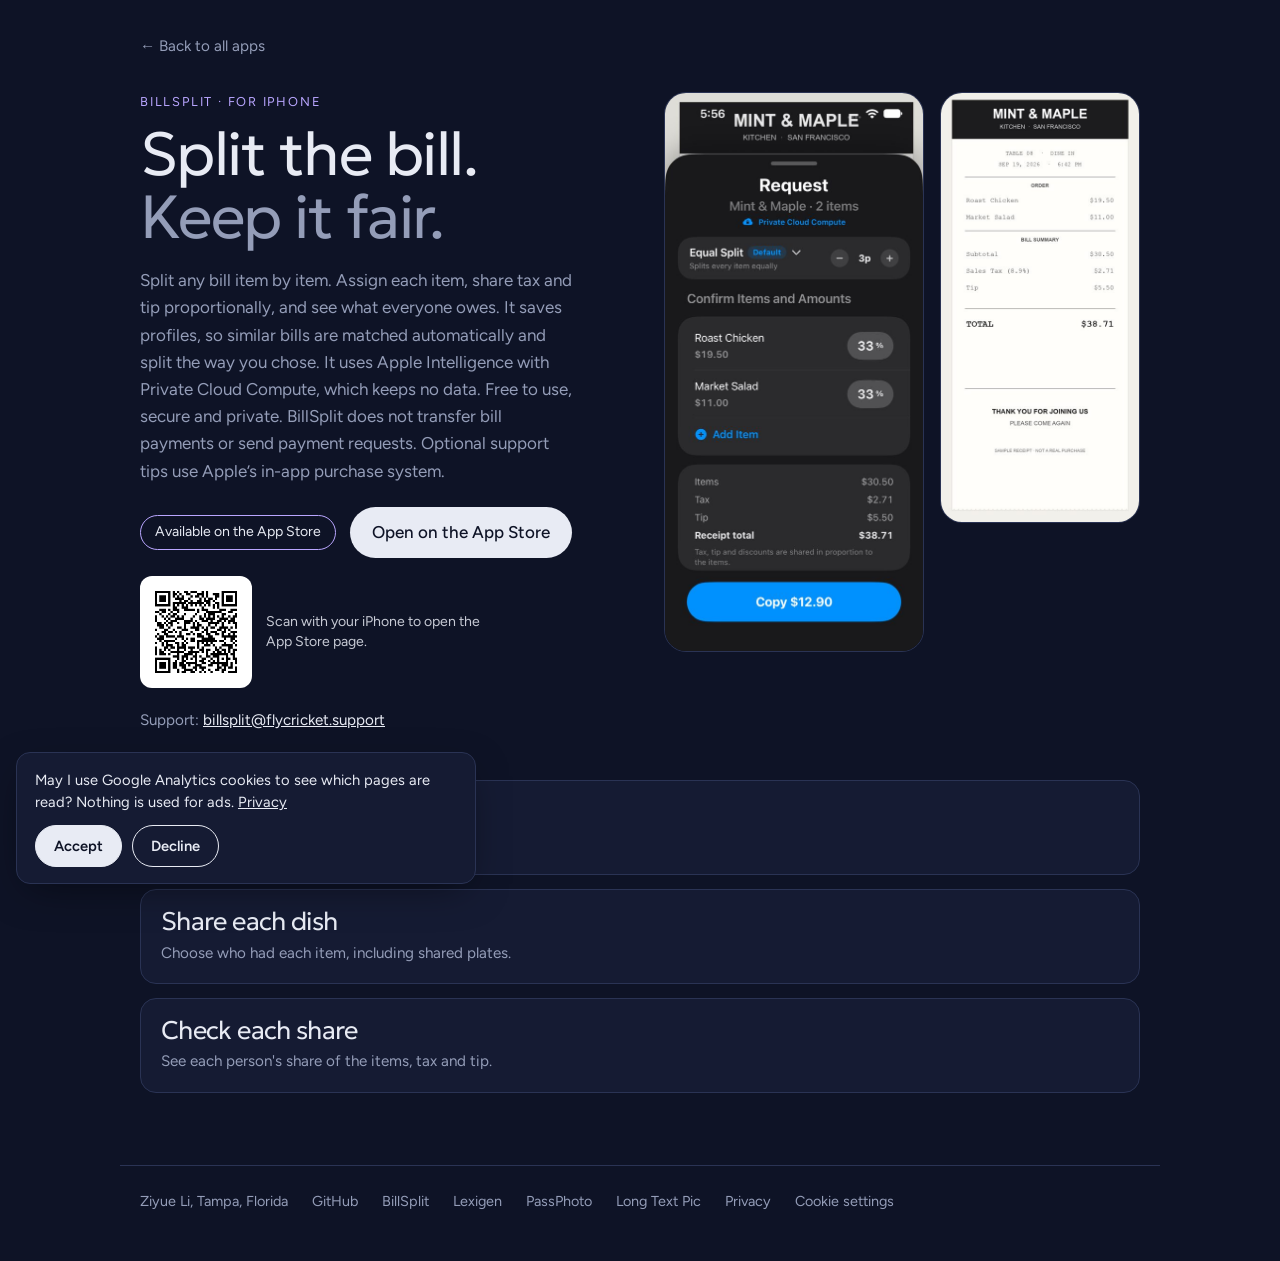
==== apps/billsplit/index.html @ 620c971d "Add Ziyue Li consulting site Static site built with node build.mjs: home, four app pages, resume, pr" ====
<!doctype html>
<html lang="en">
<head>
<meta charset="utf-8">
<meta name="viewport" content="width=device-width, initial-scale=1, viewport-fit=cover">
<title>BillSplit for iPhone | Ziyue Li</title>
<meta name="description" content="Split any bill item by item. Saved profiles match similar bills and split them your way. Runs on Apple Intelligence with Private Cloud Compute, which keeps no">
<link rel="canonical" href="https://feynlee.github.io/ziyueli-site/apps/billsplit/">
<meta property="og:type" content="website">
<meta property="og:title" content="BillSplit for iPhone | Ziyue Li">
<meta property="og:description" content="Split any bill item by item. Saved profiles match similar bills and split them your way. Runs on Apple Intelligence with Private Cloud Compute, which keeps no">
<meta property="og:url" content="https://feynlee.github.io/ziyueli-site/apps/billsplit/">
<meta property="og:image" content="https://feynlee.github.io/ziyueli-site/og-image.png">
<meta name="twitter:card" content="summary_large_image">
<link rel="icon" href="../../favicon.svg" type="image/svg+xml">
<link rel="stylesheet" href="../../assets/fonts.css">
<link rel="stylesheet" href="../../assets/app.css">
<script>try{var s=localStorage.getItem('zl-style');if(s==='daylight'||s==='midnight')document.documentElement.dataset.style=s}catch(e){}</script>
<script type="application/ld+json">{"@context":"https://schema.org","@type":"SoftwareApplication","name":"BillSplit","operatingSystem":"iOS","applicationCategory":"UtilitiesApplication","description":"Split any bill item by item. Assign each item, share tax and tip proportionally, and see what everyone owes. It saves profiles, so similar bills are matched automatically and split the way you chose. It uses Apple Intelligence with Private Cloud Compute, which keeps no data. Free to use, secure and private. BillSplit does not transfer bill payments or send payment requests. Optional support tips use Apple’s in-app purchase system.","url":"https://feynlee.github.io/ziyueli-site/apps/billsplit/","author":{"@id":"https://feynlee.github.io/ziyueli-site/#person"},"offers":{"@type":"Offer","price":"0","priceCurrency":"USD"},"downloadUrl":"https://apps.apple.com/app/id6813985167"}</script>
<script defer src="../../assets/consent.js"></script>
</head>
<body>
<main class="av">
<a class="back" href="../../#apps">&larr; Back to all apps</a>
<div class="av-hero"><div>
<p class="av-eyebrow">BillSplit · for iPhone</p>
<h1>Split the bill.<br><span>Keep it fair.</span></h1>
<p class="av-desc">Split any bill item by item. Assign each item, share tax and tip proportionally, and see what everyone owes. It saves profiles, so similar bills are matched automatically and split the way you chose. It uses Apple Intelligence with Private Cloud Compute, which keeps no data. Free to use, secure and private. BillSplit does not transfer bill payments or send payment requests. Optional support tips use Apple’s in-app purchase system.</p>
<div class="av-cta"><p class="av-status">Available on the App Store</p><a class="av-btn" href="https://apps.apple.com/app/id6813985167" rel="noopener">Open on the App Store</a></div>
<a class="av-qr" href="https://apps.apple.com/app/id6813985167" rel="noopener" aria-label="Open BillSplit on the App Store"><img src="../../assets/qr/qr-code-billsplit.png" alt="QR code for BillSplit on the App Store" width="112" height="112" loading="lazy"><span>Scan with your iPhone to open the App Store page.</span></a>
<div class="av-links"><span>Support: <a href="mailto:billsplit@flycricket.support">billsplit@flycricket.support</a></span></div>
</div><div class="av-shots"><img class="phone" src="../../images/billsplit-shot.jpg" alt="BillSplit on iPhone showing a receipt, item assignments, shared tax and tip, and the final total" loading="lazy" decoding="async"><img class="second" src="../../images/billsplit-receipt.jpg" alt="Sample restaurant receipt with two dishes, tax, tip and a $38.71 total" loading="lazy" decoding="async"></div></div>
<div class="av-steps"><div><h2>Add the items</h2><p>Start with the receipt and its itemized total.</p></div><div><h2>Share each dish</h2><p>Choose who had each item, including shared plates.</p></div><div><h2>Check each share</h2><p>See each person's share of the items, tax and tip.</p></div></div>
</main>
<footer class="site-foot"><a href="../../">Ziyue Li, Tampa, Florida</a><a href="https://github.com/feynlee">GitHub</a><a href="../billsplit/">BillSplit</a><a href="../lexigen/">Lexigen</a><a href="../passphoto/">PassPhoto</a><a href="../longtextpic/">Long Text Pic</a><a href="../../privacy/">Privacy</a><a href="#" data-cookie-settings>Cookie settings</a></footer>
</body>
</html>
---- assets/fonts.css ----
/* Fonts are hosted on this site, so visitors' browsers do not contact Google to load them. Geologica and Figtree, SIL Open Font License 1.1 (see assets/fonts/LICENSE-*.txt). */
@font-face{font-family:"Geologica";font-style:normal;font-display:swap;font-weight:100 900;src:url(fonts/geologica-latin-wght-normal.woff2) format("woff2-variations");unicode-range:U+0000-00FF,U+0131,U+0152-0153,U+02BB-02BC,U+02C6,U+02DA,U+02DC,U+0304,U+0308,U+0329,U+2000-206F,U+20AC,U+2122,U+2191,U+2193,U+2212,U+2215,U+FEFF,U+FFFD}
@font-face{font-family:"Figtree";font-style:normal;font-display:swap;font-weight:300 900;src:url(fonts/figtree-latin-wght-normal.woff2) format("woff2-variations");unicode-range:U+0000-00FF,U+0131,U+0152-0153,U+02BB-02BC,U+02C6,U+02DA,U+02DC,U+0304,U+0308,U+0329,U+2000-206F,U+20AC,U+2122,U+2191,U+2193,U+2212,U+2215,U+FEFF,U+FFFD}
---- assets/app.css ----
:root{
  --bg:#0E1326; --bg2:#151B33; --bg3:#1C2442; --line:#2A3354; --text:#E8EBF4; --muted:#949DB8;
  --c1:#FFC46B; --c2:#6FE3F0; --c3:#B9A6FF; --on-c1:#2A1B00;
  --display:"Geologica", "Helvetica Neue", Arial, sans-serif; --body:"Figtree", "Helvetica Neue", Arial, sans-serif;
  --hw:300; --hls:-.025em; --rad:16px; --scrim:rgba(14,19,38,.80);
  color-scheme:dark;
}
:root[data-style="daylight"]{--bg:#F5F7FB;--bg2:#FFFFFF;--bg3:#E9EDF5;--line:#D4DAE6;--text:#0E1326;--muted:#56607A;--c1:#C27400;--c2:#0B8597;--c3:#6347D6;--on-c1:#FFFFFF;--scrim:rgba(245,247,251,.86);color-scheme:light}
*,*::before,*::after{box-sizing:border-box}
body{margin:0;background:var(--bg);color:var(--text);font-family:var(--body);font-size:1.0625rem;line-height:1.6;overflow-x:hidden;transition:background .6s,color .6s}
a{color:inherit}
:focus-visible{outline:2px solid var(--text);outline-offset:3px;border-radius:4px}
h1,h2,h3{font-family:var(--display);font-weight:var(--hw);margin:0;line-height:1.04;letter-spacing:var(--hls);text-wrap:balance}
p{margin:0}
button{font:inherit;color:inherit}
.av{max-width:1040px;margin:0 auto;padding-block:28px 72px;padding-left:max(20px, env(safe-area-inset-left,0px));padding-right:max(20px, env(safe-area-inset-right,0px))}
.av .back{display:inline-block;color:var(--muted);text-decoration:none;font-size:.95rem;padding-block:6px}
.av .back:hover{color:var(--text)}
.av-hero{display:grid;gap:36px;margin-top:28px;grid-template-columns:minmax(0,1fr)}
.av-eyebrow{font-size:.8rem;letter-spacing:.14em;text-transform:uppercase;color:var(--c3)}
.av h1{font-size:clamp(2.3rem,6vw,3.8rem);margin-top:10px}
.av h1 span{color:var(--muted)}
.av-desc{color:var(--muted);margin-top:18px;max-width:34rem}
.av-status{display:inline-block;margin-top:20px;padding:5px 14px;border:1px solid var(--c3);border-radius:99px;font-size:.88rem;color:var(--text)}
.av-links{margin-top:20px;display:flex;flex-wrap:wrap;gap:8px 20px;font-size:.95rem;color:var(--muted)}
.av-links a{color:var(--text)}
.av-btn{display:inline-block;margin-top:22px;padding:12px 22px;background:var(--text);color:var(--bg);border-radius:99px;text-decoration:none;font-weight:500}
.av-shots{display:flex;gap:16px;align-items:flex-start;flex-wrap:wrap}
.av-shots img{display:block;max-width:100%;height:auto;border-radius:22px;border:1px solid var(--line);background:var(--bg2)}
.av-shots .phone{width:min(100%,260px)}
.av-shots .second{width:min(100%,200px)}
.av-shots .wide{width:100%}
.av-steps{display:grid;gap:14px;margin-top:48px;grid-template-columns:minmax(0,1fr)}
.av-steps div{background:var(--bg2);border:1px solid var(--line);border-radius:var(--rad);padding:18px 20px}
.av-steps b{font-family:var(--display);font-weight:var(--hw);font-size:1.15rem;display:block}
.av-steps p{color:var(--muted);margin-top:6px;font-size:.95rem}
body{min-height:100vh;overflow-x:hidden}
.site-foot{max-width:1040px;margin:0 auto;border-top:1px solid var(--line);padding:24px 20px 48px;color:var(--muted);font-size:.9rem;display:flex;flex-wrap:wrap;gap:8px 24px}
.site-foot a{text-decoration:none}.site-foot a:hover{color:var(--text)}

.av-qr{display:flex;align-items:center;gap:14px;margin-top:18px;max-width:340px;color:var(--text);text-decoration:none}
.av-qr img{width:112px;height:112px;padding:6px;background:#fff;border-radius:12px;flex:none}
.av-qr span{font-size:.88rem;line-height:1.4;opacity:.85}

.av-cta{display:flex;flex-wrap:wrap;align-items:center;gap:12px 14px;margin-top:22px}
.av-cta .av-status,.av-cta .av-btn{margin-top:0}
@media (min-width:860px){.av-hero:not(.stacked){grid-template-columns:minmax(0,5fr) minmax(0,6fr);align-items:start}.av-hero:not(.stacked) .av-shots{justify-content:flex-end}}

.prose > :not(.back){max-width:720px}
.prose h1{margin-top:18px}
.prose .lead{margin-top:16px;color:var(--text);font-size:1.12rem}
.prose h2{font-size:1.35rem;margin-top:34px}
.prose p{color:var(--muted);margin-top:10px}
.prose a{color:var(--text)}
.prose code{font-size:.92em;color:var(--text)}

.rs-head{margin-top:20px}
.rs-title{font-family:var(--display);font-size:1.3rem;color:var(--c2);margin-top:10px}
.rs-sub{color:var(--muted);margin-top:12px;max-width:40rem}
.rs-stats{display:grid;grid-template-columns:repeat(auto-fit,minmax(160px,1fr));gap:12px;margin-top:32px}
.rs-stats div{background:var(--bg2);border:1px solid var(--line);border-radius:var(--rad);padding:14px 16px}
.rs-stats b{display:block;font-family:var(--display);font-weight:var(--hw);font-size:1.6rem;color:var(--c1)}
.rs-stats span{display:block;color:var(--muted);font-size:.85rem;line-height:1.35;margin-top:4px}
.rs-cols{display:grid;gap:40px;margin-top:44px;grid-template-columns:minmax(0,1fr)}
@media (min-width:860px){.rs-cols{grid-template-columns:minmax(0,2fr) minmax(0,1fr)}}
.rs h2{font-size:.8rem;letter-spacing:.14em;text-transform:uppercase;color:var(--c3);font-family:var(--body);font-weight:500;margin-top:30px}
.rs h2:first-child{margin-top:0}
.rs-job{display:grid;gap:6px 22px;grid-template-columns:minmax(0,1fr);margin-top:22px;padding-top:22px;border-top:1px solid var(--line)}
@media (min-width:600px){.rs-job{grid-template-columns:130px minmax(0,1fr)}}
.rs-when{color:var(--muted);font-size:.9rem}
.rs-job h3{font-size:1.2rem}
.rs-org{color:var(--muted);margin-top:2px}
.rs-job h4{font-size:.8rem;letter-spacing:.1em;text-transform:uppercase;color:var(--muted);margin:16px 0 0;font-family:var(--body);font-weight:500}
.rs-job ul{margin:8px 0 0;padding-left:1.1em;color:var(--text);font-size:.98rem}
.rs-job li{margin-top:5px}
.rs-k{margin-top:10px;color:var(--muted);font-size:.95rem}
.rs-k b{display:block;color:var(--text);font-weight:500}
@media print{.rs-head .av-btn,.back{display:none}}
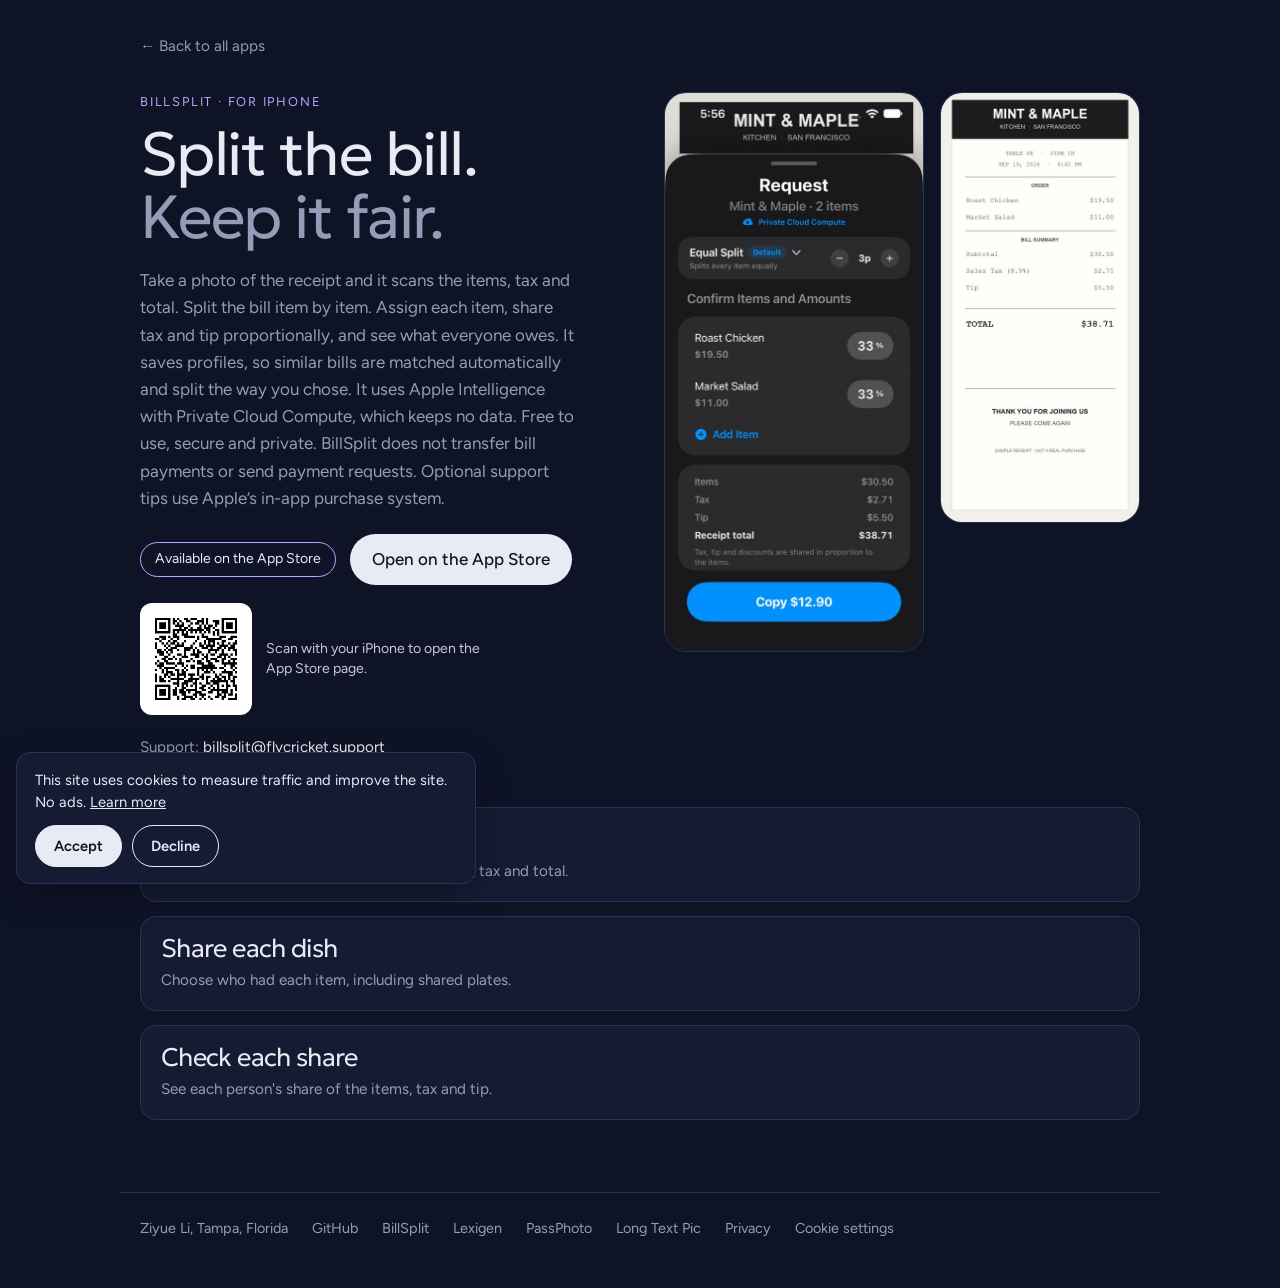
==== commit d44e3d51: "Say BillSplit scans receipts from a photo Co-Authored-By: Claude Sonnet 5.5 <noreply@anthropic.com> " ====
--- a/apps/billsplit/index.html
+++ b/apps/billsplit/index.html
@@ -4,11 +4,11 @@
 <meta charset="utf-8">
 <meta name="viewport" content="width=device-width, initial-scale=1, viewport-fit=cover">
 <title>BillSplit for iPhone | Ziyue Li</title>
-<meta name="description" content="Split any bill item by item. Saved profiles match similar bills and split them your way. Runs on Apple Intelligence with Private Cloud Compute, which keeps no">
+<meta name="description" content="Take a photo of the receipt and it scans the items, tax and total. Split the bill item by item. Saved profiles match similar bills and split them your way. Ru">
 <link rel="canonical" href="https://feynlee.github.io/ziyueli-site/apps/billsplit/">
 <meta property="og:type" content="website">
 <meta property="og:title" content="BillSplit for iPhone | Ziyue Li">
-<meta property="og:description" content="Split any bill item by item. Saved profiles match similar bills and split them your way. Runs on Apple Intelligence with Private Cloud Compute, which keeps no">
+<meta property="og:description" content="Take a photo of the receipt and it scans the items, tax and total. Split the bill item by item. Saved profiles match similar bills and split them your way. Ru">
 <meta property="og:url" content="https://feynlee.github.io/ziyueli-site/apps/billsplit/">
 <meta property="og:image" content="https://feynlee.github.io/ziyueli-site/og-image.png">
 <meta name="twitter:card" content="summary_large_image">
@@ -16,7 +16,7 @@
 <link rel="stylesheet" href="../../assets/fonts.css">
 <link rel="stylesheet" href="../../assets/app.css">
 <script>try{var s=localStorage.getItem('zl-style');if(s==='daylight'||s==='midnight')document.documentElement.dataset.style=s}catch(e){}</script>
-<script type="application/ld+json">{"@context":"https://schema.org","@type":"SoftwareApplication","name":"BillSplit","operatingSystem":"iOS","applicationCategory":"UtilitiesApplication","description":"Split any bill item by item. Assign each item, share tax and tip proportionally, and see what everyone owes. It saves profiles, so similar bills are matched automatically and split the way you chose. It uses Apple Intelligence with Private Cloud Compute, which keeps no data. Free to use, secure and private. BillSplit does not transfer bill payments or send payment requests. Optional support tips use Apple’s in-app purchase system.","url":"https://feynlee.github.io/ziyueli-site/apps/billsplit/","author":{"@id":"https://feynlee.github.io/ziyueli-site/#person"},"offers":{"@type":"Offer","price":"0","priceCurrency":"USD"},"downloadUrl":"https://apps.apple.com/app/id6813985167"}</script>
+<script type="application/ld+json">{"@context":"https://schema.org","@type":"SoftwareApplication","name":"BillSplit","operatingSystem":"iOS","applicationCategory":"UtilitiesApplication","description":"Take a photo of the receipt and it scans the items, tax and total. Split the bill item by item. Assign each item, share tax and tip proportionally, and see what everyone owes. It saves profiles, so similar bills are matched automatically and split the way you chose. It uses Apple Intelligence with Private Cloud Compute, which keeps no data. Free to use, secure and private. BillSplit does not transfer bill payments or send payment requests. Optional support tips use Apple’s in-app purchase system.","url":"https://feynlee.github.io/ziyueli-site/apps/billsplit/","author":{"@id":"https://feynlee.github.io/ziyueli-site/#person"},"offers":{"@type":"Offer","price":"0","priceCurrency":"USD"},"downloadUrl":"https://apps.apple.com/app/id6813985167"}</script>
 <script defer src="../../assets/consent.js"></script>
 </head>
 <body>
@@ -25,12 +25,12 @@
 <div class="av-hero"><div>
 <p class="av-eyebrow">BillSplit · for iPhone</p>
 <h1>Split the bill.<br><span>Keep it fair.</span></h1>
-<p class="av-desc">Split any bill item by item. Assign each item, share tax and tip proportionally, and see what everyone owes. It saves profiles, so similar bills are matched automatically and split the way you chose. It uses Apple Intelligence with Private Cloud Compute, which keeps no data. Free to use, secure and private. BillSplit does not transfer bill payments or send payment requests. Optional support tips use Apple’s in-app purchase system.</p>
+<p class="av-desc">Take a photo of the receipt and it scans the items, tax and total. Split the bill item by item. Assign each item, share tax and tip proportionally, and see what everyone owes. It saves profiles, so similar bills are matched automatically and split the way you chose. It uses Apple Intelligence with Private Cloud Compute, which keeps no data. Free to use, secure and private. BillSplit does not transfer bill payments or send payment requests. Optional support tips use Apple’s in-app purchase system.</p>
 <div class="av-cta"><p class="av-status">Available on the App Store</p><a class="av-btn" href="https://apps.apple.com/app/id6813985167" rel="noopener">Open on the App Store</a></div>
 <a class="av-qr" href="https://apps.apple.com/app/id6813985167" rel="noopener" aria-label="Open BillSplit on the App Store"><img src="../../assets/qr/qr-code-billsplit.png" alt="QR code for BillSplit on the App Store" width="112" height="112" loading="lazy"><span>Scan with your iPhone to open the App Store page.</span></a>
 <div class="av-links"><span>Support: <a href="mailto:billsplit@flycricket.support">billsplit@flycricket.support</a></span></div>
 </div><div class="av-shots"><img class="phone" src="../../images/billsplit-shot.jpg" alt="BillSplit on iPhone showing a receipt, item assignments, shared tax and tip, and the final total" loading="lazy" decoding="async"><img class="second" src="../../images/billsplit-receipt.jpg" alt="Sample restaurant receipt with two dishes, tax, tip and a $38.71 total" loading="lazy" decoding="async"></div></div>
-<div class="av-steps"><div><h2>Add the items</h2><p>Start with the receipt and its itemized total.</p></div><div><h2>Share each dish</h2><p>Choose who had each item, including shared plates.</p></div><div><h2>Check each share</h2><p>See each person's share of the items, tax and tip.</p></div></div>
+<div class="av-steps"><div><h2>Add the items</h2><p>Take a photo of the receipt. It scans the items, tax and total.</p></div><div><h2>Share each dish</h2><p>Choose who had each item, including shared plates.</p></div><div><h2>Check each share</h2><p>See each person's share of the items, tax and tip.</p></div></div>
 </main>
 <footer class="site-foot"><a href="../../">Ziyue Li, Tampa, Florida</a><a href="https://github.com/feynlee">GitHub</a><a href="../billsplit/">BillSplit</a><a href="../lexigen/">Lexigen</a><a href="../passphoto/">PassPhoto</a><a href="../longtextpic/">Long Text Pic</a><a href="../../privacy/">Privacy</a><a href="#" data-cookie-settings>Cookie settings</a></footer>
 </body>
